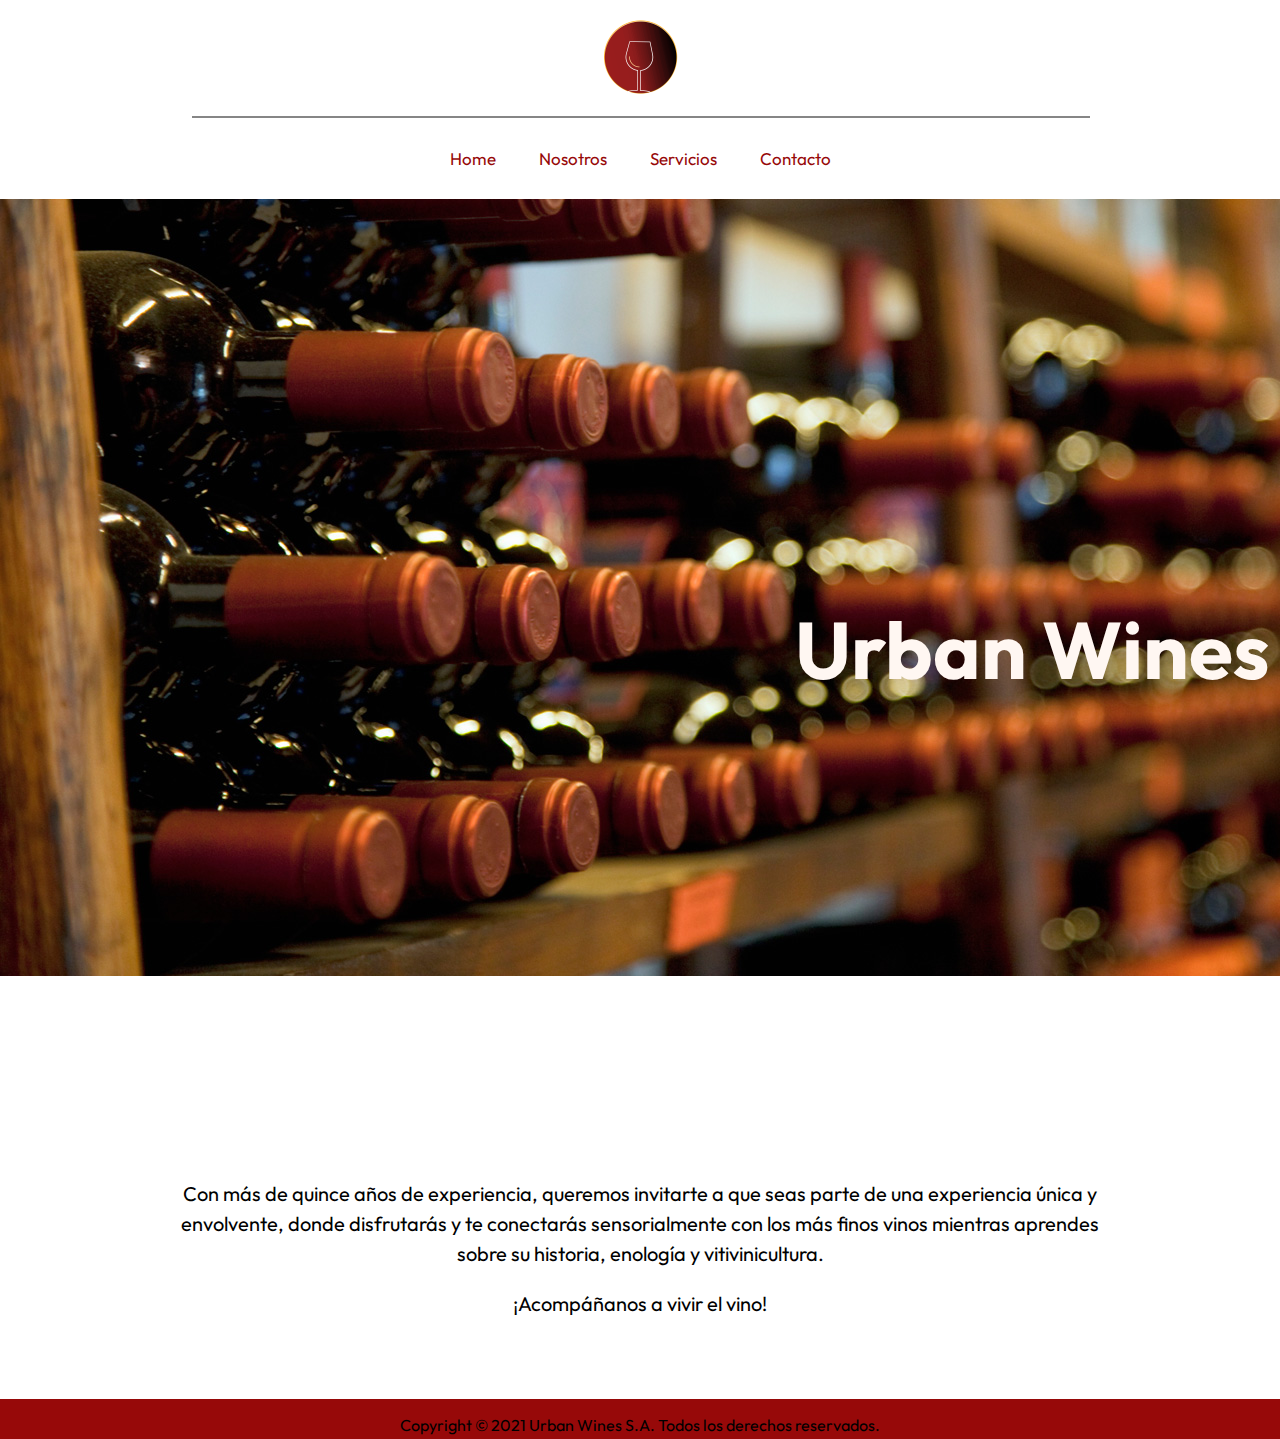
==== index.html @ 9a7d861a "v1" ====
<!DOCTYPE html>
<html lang="en">
<head>
    <meta charset="UTF-8">
    <meta http-equiv="X-UA-Compatible" content="IE=edge">
    <meta name="viewport" content="width=device-width, initial-scale=1.0">
    <title>Urban Wines</title>
    <link rel="preconnect" href="https://fonts.googleapis.com">
    <link rel="preconnect" href="https://fonts.gstatic.com" crossorigin>
    <link href="https://fonts.googleapis.com/css2?family=Outfit:wght@100;200;300&family=Playfair+Display&display=swap" rel="stylesheet">
    <link rel="stylesheet" href="css/estilos.css">
</head>
<body>
    <div class="wrapper">
        <div class="logo">
            <img src="images/urbanWine.png" alt="Logo Urban Wines">
        </div>
        <div class="raya">
        </div>
        <nav>
            <div class="menu">
                <a href="#">Home</a>
                <a href="#">Nosotros</a>
                <a href="#">Servicios</a>
                <a href="#">Contacto</a>
            </div>
        </nav>
        <div class="header">
            <header>
                <div class="titulo">
                    <h1>Urban Wines</h1>
                </div>
            </header>
        </div>
        <div class="content">
            <p class="info">
                Con más de quince años de experiencia, queremos invitarte a que seas parte de una experiencia única y envolvente, donde disfrutarás y te conectarás sensorialmente con los más finos vinos mientras aprendes sobre su historia, enología y vitivinicultura.
            </p>
            <p class="info">
                ¡Acompáñanos a vivir el vino!
            </p>
        </div>
        <div class="pie">
            <footer>
                <p class="copy">Copyright © 2021 Urban Wines S.A. Todos los derechos reservados.</p>
            </footer>
        </div>
    </div>

</body>
</html>
---- css/estilos.css ----
html, body{
    margin: 0;
    padding: 0;
    width: 100%;
    display: flex;
}
body{
    font-family: 'Outfit', sans-serif;
}

.logo{
    display: flex;
    justify-content: center;
    padding: 20px;
}
.raya{
    display: flex;
    border: 1px solid rgb(134, 134, 134);
    width: 70%;
    margin: 0px 15%;
}
nav{
    display: flex;
    justify-content: center;
    align-items: center;
}
.menu{
    padding: 30px;
}
/*anchor directos de menu*/
.menu>a{
    text-decoration: none;
    margin: 0px 20px;
    font-size: 17px;
    color: rgb(151, 9, 9);
}
.menu>a:hover{
    color: rgb(102, 101, 101);
}
header{
    display: flex;
    justify-content: right;
    align-items: center;
    width: 100%;
    height: 100vh;
    background: url(/images/fondo3.jpg) no-repeat;
    background-size: cover;
    background-attachment: fixed;
}
.titulo{
    font-size: 40px;
    padding: 10px;
    color: rgb(255, 247, 242);
}
.content{
    width: 100%;
    margin: 4em auto;
    font-size: 20px;
    line-height: 30px;
    text-align: center;
}
.info{
    margin: 20px 160px;
}
footer{
    display: flex;
    justify-content: center;
    text-align: center;
    width: 100%;
    height: 40px;
    text-align: center;
    background-color: rgb(151, 9, 9);
}
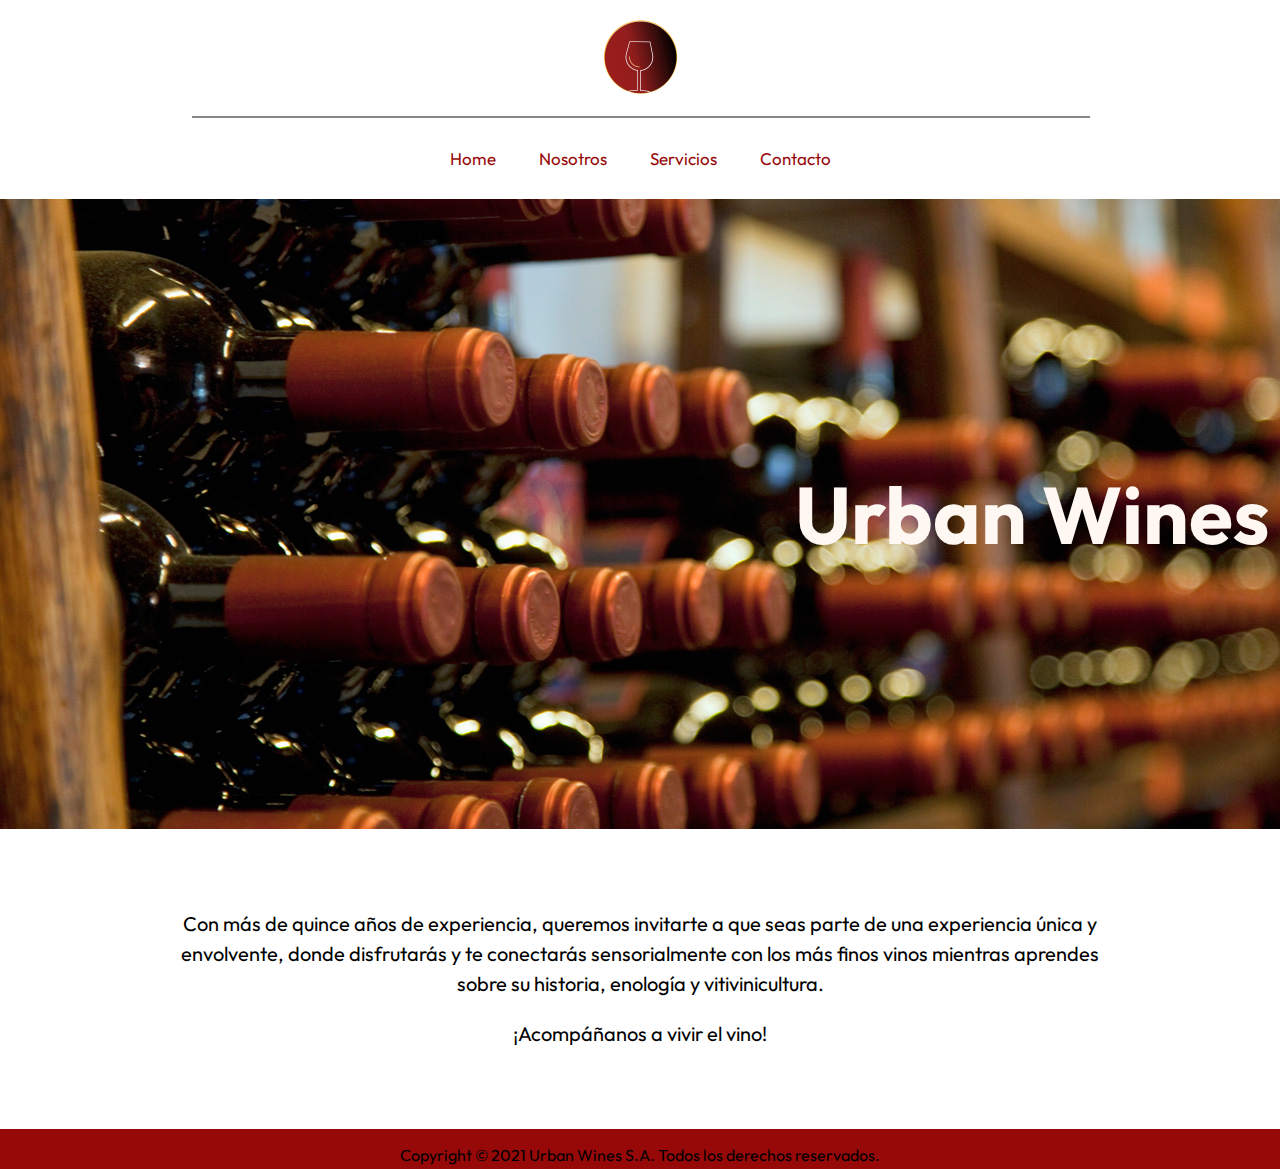
==== commit fbe490a7: "v.2" ====
--- a/index.html
+++ b/index.html
@@ -19,10 +19,10 @@
         </div>
         <nav>
             <div class="menu">
-                <a href="#">Home</a>
-                <a href="#">Nosotros</a>
-                <a href="#">Servicios</a>
-                <a href="#">Contacto</a>
+                <a href="index.html">Home</a>
+                <a href="about.html">Nosotros</a>
+                <a href="services.html">Servicios</a>
+                <a href="contact.html">Contacto</a>
             </div>
         </nav>
         <div class="header">
--- a/css/estilos.css
+++ b/css/estilos.css
@@ -1,3 +1,7 @@
+html{
+    /*Para que se deslice de una sección a la otra -> BUENÍSIMO*/
+    scroll-behavior: smooth;
+}
 html, body{
     margin: 0;
     padding: 0;
@@ -7,7 +11,11 @@
 body{
     font-family: 'Outfit', sans-serif;
 }
-
+.wrapper{
+    height: 100vh;
+    width: 100%;
+    content: flex;
+}
 .logo{
     display: flex;
     justify-content: center;
@@ -42,7 +50,7 @@
     justify-content: right;
     align-items: center;
     width: 100%;
-    height: 100vh;
+    height: 70vh;
     background: url(/images/fondo3.jpg) no-repeat;
     background-size: cover;
     background-attachment: fixed;
@@ -70,4 +78,147 @@
     height: 40px;
     text-align: center;
     background-color: rgb(151, 9, 9);
-}+}
+
+/*SERVICIOS*/
+.navegacion{
+    height: 31vh;
+    width: 100%;
+}
+.info-servicios{
+    height: 69vh;
+    width: 100%;
+    background: url(/images/fondo4.jpg) no-repeat center center;
+    background-size: cover;
+    display: flex;
+    /*justify-content: center;
+    align-items: flex-end;*/
+    flex-direction: column;
+}
+
+.info-servicios h1{
+    text-align: right;
+    color: white;
+    padding: 0 30px;
+    font-size: 5rem;
+}
+.links-servicios{
+    display: flex;
+    text-align: right;
+    justify-content: center;
+    flex-direction: column;
+}
+.links-servicios p{
+    color: white;
+    margin-right: 5rem;
+}
+.links-servicios a{
+    color: white;
+    text-decoration: none;
+    font-size: 1.2rem;
+}
+.links-servicios a:hover{
+    font-size: 1.3rem;
+}
+
+.servicios section{
+    height: 100vh;
+    width: 100%;
+    color: white;
+}
+.contenedor-texto{
+    height: 100vh;
+    width: 100%;
+    display: flex;
+    text-align: center;
+    justify-content: center;
+    flex-direction: column;
+}
+.servicios h2{
+    font-size: 4.5rem;
+}
+
+.servicios h2:hover{
+    cursor: pointer;
+}
+
+.servicios p{
+    font-size: 1.5rem;
+    margin: 20px 20%;
+}
+
+.contenedor-texto a{
+    margin-top: 20px;
+    color: white;
+    text-decoration: none;
+    font-size: 1rem;
+}
+
+.contenedor-texto a:hover{
+    font-size: 1.2rem;
+}
+
+#individual{
+    background: url(/images/fondo2\ \(2\).jpg) no-repeat center;
+    background-size: cover;
+}
+
+#regalo{
+    background: url(/images/fondo6.jpg) no-repeat center;
+    background-size: cover;
+}
+
+#viaje{
+    background: url(/images/fondo7.jpg) no-repeat center; 
+    background-size: cover;
+}
+
+/*NOSOTROS*/
+.header-nosotros{
+    height: 69vh;
+    width: 100%;
+    background: url(/images/fondo8.jpeg) no-repeat center center;
+    background-image: cover;
+    display: flex;
+    justify-content: end;
+    align-items: center;
+    color: white;
+}
+
+.header-nosotros h1{
+    color: white;
+    padding: 0 30px;
+    font-size: 4.3rem;
+}
+
+.info-nosotros section{
+    height: 100vh;
+    width: 100%;
+    display: flex;
+    flex-direction: column;
+    align-items: center;
+    justify-content: center;
+}
+
+.info-nosotros section h2{
+    text-align: center;
+    font-size: 4.5rem;
+    margin: 3rem;
+}
+
+.info-nosotros section p{
+    text-align: center;
+    font-size: 1.5rem;
+    margin: 20px 15%;
+}
+
+.info-nosotros section:nth-child(odd){
+    color: rgb(245, 240, 240);
+    background-color: rgb(99, 6, 6);
+}
+
+.info-nosotros section:nth-child(even){
+    background-color: rgb(238, 228, 228);
+    color: rgb(99, 6, 6);
+}
+
